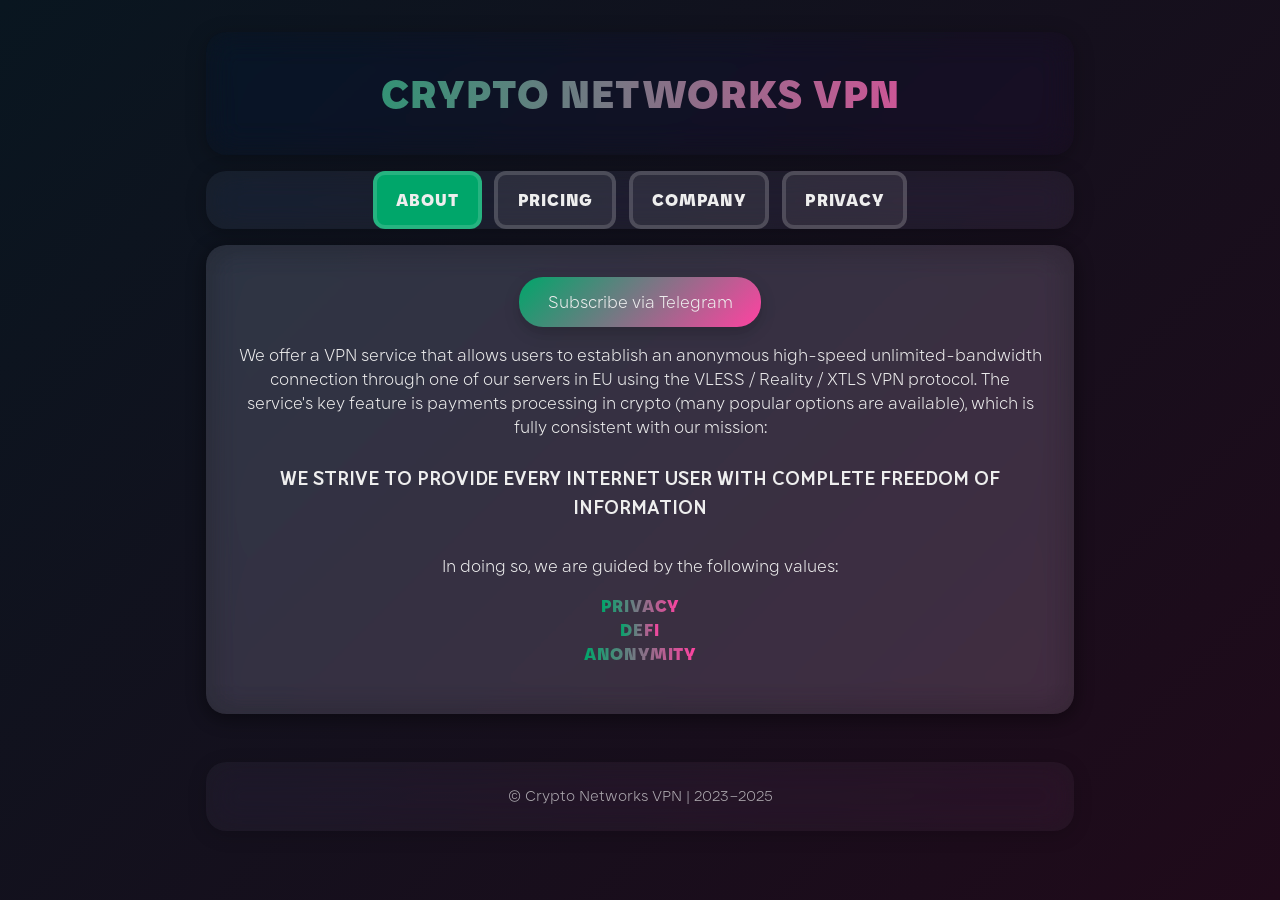
==== index.html @ ef3c2221 "Update info and styles." ====
<!DOCTYPE html>
<html lang="en">
<head>
    <meta charset="UTF-8">
    <meta name="viewport" content="width=device-width, initial-scale=1">
    <meta name="author" content="Crypto Networks VPN">
    <meta name="google-site-verification" content="xa3f2ZRd-6FQVwJEDOgG2lp2S8Az3QcqYAxQ2H0bs8w" />
    <link rel="shortcut icon" href="./static/images/crypto_networks.jpg" />
    <link rel="stylesheet" href="static/main_modern_refined.css">
    <title>Crypto Networks VPN</title></head>
    <script>
        const hideElementsByClassName = async () => {
          const elements = document.getElementsByClassName("unseen-tags");
          for (let i = 0; i < elements.length; i++) {
            let element = elements[i];
            element.style.position = 'absolute';
            element.style.left = '-9999px'; // Move it far to the left
            element.style.top = '-9999px'; // Move it far upwards
            element.style.width = '1px'; // Reduce its size to minimal
            element.style.height = '1px';

          }
        }
    </script>
<body>
<script>
    window.addEventListener("load", hideElementsByClassName);
</script>
<header>
    <h1>Crypto Networks VPN</h1>
</header>
<section class="tablinks">
    <script>
        function openPage(pageName, elmnt) {
            // Hide all elements with class="tabcontent" by default */
            let i, tabcontent, tablinks;
            const colorLight = "#00a66a";
            const colorDark = "#00a66a";
            tabcontent = document.getElementsByClassName("tabcontent");
            for (i = 0; i < tabcontent.length; i++) {
                tabcontent[i].style.display = "none";
            }

            // Remove the background color of all tablinks/buttons
            tablinks = document.getElementsByClassName("tablink");
            for (i = 0; i < tablinks.length; i++) {
                if (elmnt !== tablinks[i]) {
                    tablinks[i].style.backgroundColor = "";
                } else {
                    if (window.matchMedia && window.matchMedia('(prefers-color-scheme: dark)').matches) {
                        tablinks[i].style.backgroundColor = colorDark;
                    } else {
                        tablinks[i].style.backgroundColor = colorLight;
                    }
                }

            }

            document.getElementById(pageName).style.display = "inherit";
        }
    </script>
    <button class="tablink" onclick="openPage('left-tab', this)" id="defaultOpen">About</button>
    <button class="tablink" onclick="openPage('middle1-tab', this)">Pricing</button>
    <button class="tablink" onclick="openPage('middle2-tab', this)">Company</button>
    <button class="tablink" onclick="openPage('right-tab', this)">Privacy</button>
</section>
<section class="upper">
    <div id="left-tab" class="tabcontent">
        <a href="https://t.me/cryptonetworksbot">
            <button class="button-17">
                Subscribe via Telegram
            </button>
        </a>
        <div>
            <p>
                We offer a VPN service that allows users to establish
                an anonymous high-speed unlimited-bandwidth connection through
                one of our servers in EU using the VLESS / Reality / XTLS VPN protocol.
                The service's key feature is payments processing in crypto
                (many popular options are available),
                which is fully consistent with our mission:
            </p>
            <blockquote class="mission">
                We strive to provide every Internet user
                with complete freedom of information
            </blockquote>

            <p>In doing so, we are guided by the following values:</p>
            <ul class="ulist not-list" id="company-values-ulist">

                <li class="company-values-ulist-item">
                    <a href="https://en.wikipedia.org/wiki/Privacy">Privacy</a>
                </li>

                <li class="company-values-ulist-item">
                    <a href="https://en.wikipedia.org/wiki/Decentralized_finance">DeFi</a>
                </li>

                <li class="company-values-ulist-item">
                    <a href="https://en.wikipedia.org/wiki/Anonymity">Anonymity</a>
                </li>
            </ul>
        </div>
        <div class="unseen-tags">
            vless, vpn, monero, vmess, xmr, vless vpn, vless reality vpn, payments in crypto, payments in xmr, payments in monero, eu server, eu, payments
        </div>

    </div>
    <div id="middle1-tab" class="tabcontent">
        <table class="prices-table">
            <thead class="table-title">
            Current price ranges (not final offer)
            </thead>
            <tbody>
                <tr>
                    <th>Plan</th>
                    <th>Range</th>
                </tr>
                <tr>
                    <td>1 Month</td>
                    <td>from € 12</td>
                </tr>
                <tr>
                    <td>3 Months</td>
                    <td>from € 25</td>
                </tr>
                <tr>
                    <td>12 Months</td>
                    <td>from € 100</td>
                </tr>
            </tbody>
        </table>
    </div>
    <div id="middle2-tab" class="tabcontent">
        <h2>Team</h2>

        <div class="team-members">
            <button id="ceo">CEO / CTO<br><span>Eugene von Stein</span></button>

            <button id="coo">COO<br><span>Lisa von Trier</span></button>

            <button id="leaddev">Senior Developer<br><span>Sten Alekssen</span></button>
        </div>
        <h2>Information</h2>
        <ul class="not-list">
            <li><a href="https://euro-networks.odoo.com/">Crypto Euro Networks LLC</a>, est. 2023</li>
            <li>eugene.von.stein@outlook.com</li>
        </ul>

        <h2>Roadmap 2025-2026</h2>
        <ul class="not-list">
            <li><s>Team extension</s></li>
            <li><s>Add USDT and other currencies processing</s></li>
            <li>Add multiple protocols support</li>
        </ul>

        <h2>Abbreviations & definitions</h2>
        <ul class="not-list">
            <li>
                <a href="https://en.wikipedia.org/wiki/Virtual_private_network">VPN — Virtual private network
                </a>
            </li>
            <li>
                <a href="https://en.wikipedia.org/wiki/European_Union">EU — European Union
                </a>
            </li>
            <li>
                <a href="https://en.wikipedia.org/wiki/Decentralized_finance">DeFi — Decentralized finance
                </a>
                <br>(linked to Wiki article)
            </li>
        </ul>
    </div>
    <div id="right-tab" class="tabcontent">
        <div id="privacy">
            Our VPN service is fully committed to protecting user data and maintaining user confidentiality:
            no traffic, timestamp, DNS, bandwidth, or IP logging. Only user count, offline/online status
            and subscription status are available to our administrators and support agents.
        </div>
    </div>
    <script>document.getElementById("defaultOpen").click();</script>
</section>
<section class="lower">
    <div class="advertisement">
        SHARE WITH FRIENDS
    </div>
</section>

<section class="author">
    &copy; Crypto Networks VPN | 2023–2025
</section>
</body>
</html>
---- static/main_modern_refined.css ----
/*
Modern Futuristic Glassmorphism Redesign (Centered Single Column)
Theme: Subtle Gradient Glow
*/

@font-face {
    font-family: "Karst";
    font-weight: normal;
    src: url("./fonts/Karst/Karst-Light.woff2") format("woff2");
}

@font-face {
    font-family: "Karst";
    font-weight: bold;
    src: url("./fonts/Karst/Karst-ExtraBold.woff2") format("woff2");
}

@font-face {
    font-family: "Daz Handwriting";
    src: url("./fonts/DazHandwriting/DazHandwritingRegular.woff2") format("woff2");
}

@font-face {
    font-family: "Larabie";
    src: url("./fonts/Larabie/LarabiefontRg-Regular.woff2") format("woff2");
}

@font-face {
    font-family: "Modestic Sans";
    src: url("./fonts/ModesticSans/ModesticSans-Bold.woff2") format("woff2");
}

* {
    font-family: "Karst", sans-serif;
    box-sizing: border-box;
    transition: all 0.3s ease;
}

html {
    margin: 0;
    padding: 0;
    min-height: 100vh;
    display: flex;
    justify-content: center;
    align-items: flex-start;
    scroll-behavior: smooth;
    background: linear-gradient(135deg, #091620, #200a1a);
}

body {
    width: 100%;
    max-width: 900px;
    padding: 1rem;
    color: #eeeeee;
}

/* Hide lower section */
section.lower {
    display: none !important;
}

/* General Glass Panels */
header, section, div.tabcontent {
    backdrop-filter: blur(16px) saturate(160%);
    background: rgba(255, 255, 255, 0.05);
    border-radius: 20px;
    box-shadow: 0 4px 20px rgba(0, 0, 0, 0.25);
}

header {
    margin: 0.5rem auto;
    padding: 0.5rem;
}

section.author {
    padding: 1.5rem;
}

header, section {
    margin-bottom: 1rem;
}

/* Header */
header {
    text-align: center;
    font-family: "Modestic Sans", sans-serif;
    font-size: 1.2rem;
    letter-spacing: 1px;
    text-transform: uppercase;
    color: transparent;
    background: linear-gradient(90deg, #00a66a, #ff42a1);
    background-clip: text;
}

/* Tabs */
.tablinks {
    display: flex;
    justify-content: center;
    gap: 0.8rem;
    flex-wrap: wrap;
    padding: 0;
}

.tablink {
    cursor: pointer;
    padding: 0.8rem 1.2rem;
    background: rgba(255, 255, 255, 0.08);
    color: #eeeeee;
    border: 4px solid rgba(255, 255, 255, 0.15);
    border-radius: 12px;
    font-size: 1rem;
    text-transform: uppercase;
    font-weight: bold;
    letter-spacing: 0.05em;
    transition: all 0.3s ease;
}

.tablink:hover,
.tablink:focus {
    background: linear-gradient(90deg, rgba(0,255,170,0.2), rgba(255,0,170,0.2));
    border-color: rgba(255,255,255,0.25);
    transform: translateY(-2px);
}

/* Active tab color handled by JS */

/* Buttons */
.button-17 {
    background: linear-gradient(135deg, #00a66a, #ff42a1);
    color: #eeeeee;
    border: none;
    border-radius: 24px;
    padding: 0.8rem 1.8rem;
    font-size: 1rem;
    cursor: pointer;
    transition: all 0.3s ease;
    box-shadow: 0 6px 16px rgba(0,0,0,0.2);
}

.button-17:hover {
    box-shadow: 0 10px 20px rgba(0,0,0,0.3);
    transform: translateY(-2px);
}

/* Mission and Values */
.mission {
    font-family: "Modestic Sans", sans-serif;
    font-weight: bold;
    font-size: 1.2rem;
    text-transform: uppercase;

    margin: 1.8rem auto;
    text-align: center;
    line-height: 1.5;
    color: #eeeeee;
}

.ulist {
    display: flex;
    align-items: center;
    justify-content: center;

}

.company-values-ulist-item {
    font-family: "Modestic Sans", sans-serif;
    font-weight: bold;

    text-transform: uppercase;
    letter-spacing: 0.05em;

    background: linear-gradient(90deg, #00a66a, #ff42a1);
    background-clip: text;
    color: transparent;
}

/* Tab Content */
.tabcontent {
    display: none;
    margin: auto;
    padding: 2rem;
    border-radius: 16px;
    text-align: center;
}

/* Privacy Section */
#privacy {
    font-size: 1rem;
    line-height: 1.6;
    border-radius: 16px;
    text-align: left;
    color: #eeeeee;
}

.not-list {
    list-style-type: none;
    display: flex;
    flex-direction: column;
    padding: 0;
}

/* Team Section */

.team-members button {
    background: rgba(255,255,255,0.06);
    border: 1px solid rgba(255,255,255,0.12);
    border-radius: 12px;
    color: #eeeeee;
    font-size: 1.2rem;
    padding: 0.8rem;
}

span {
    font-family: "Daz Handwriting", sans-serif;
}

.team-members button:hover {
    background: linear-gradient(90deg, rgba(0,255,170,0.1), rgba(255,0,170,0.1));
}

/* Author */
.author {
    text-align: center;
    font-size: 0.9rem;
    opacity: 0.7;
    margin-top: 3rem;
}

/* Smooth transitions */
a, button, .tablink {
    transition: all 0.25s ease-in-out;
}

a {
    color: inherit;
    text-decoration: none;
}

a:hover {
    opacity: 0.8;
}

a:hover, .ulist  {
    opacity: 1 !important;
}

/* Center the table on the page */
.prices-table {
    margin: 40px auto;
    width: 80%;
    max-width: 600px;
    border-collapse: collapse;
    text-align: center;
    box-shadow: 0 8px 20px rgba(0, 0, 0, 0.1);
    border-radius: 8px;
    overflow: hidden;
}

/* Table header style */
.prices-table thead {
    color: #fff;
    font-size: 18px;
    padding: 12px;
}

/* Regular cells */
.prices-table th,
.prices-table td {
    padding: 15px;
    border-bottom: 1px solid #e1e1e1;
}

/* Header row inside tbody */
.prices-table tbody th {
    background-color: #f4f4f4;
    font-weight: bold;
    color: #333;
}
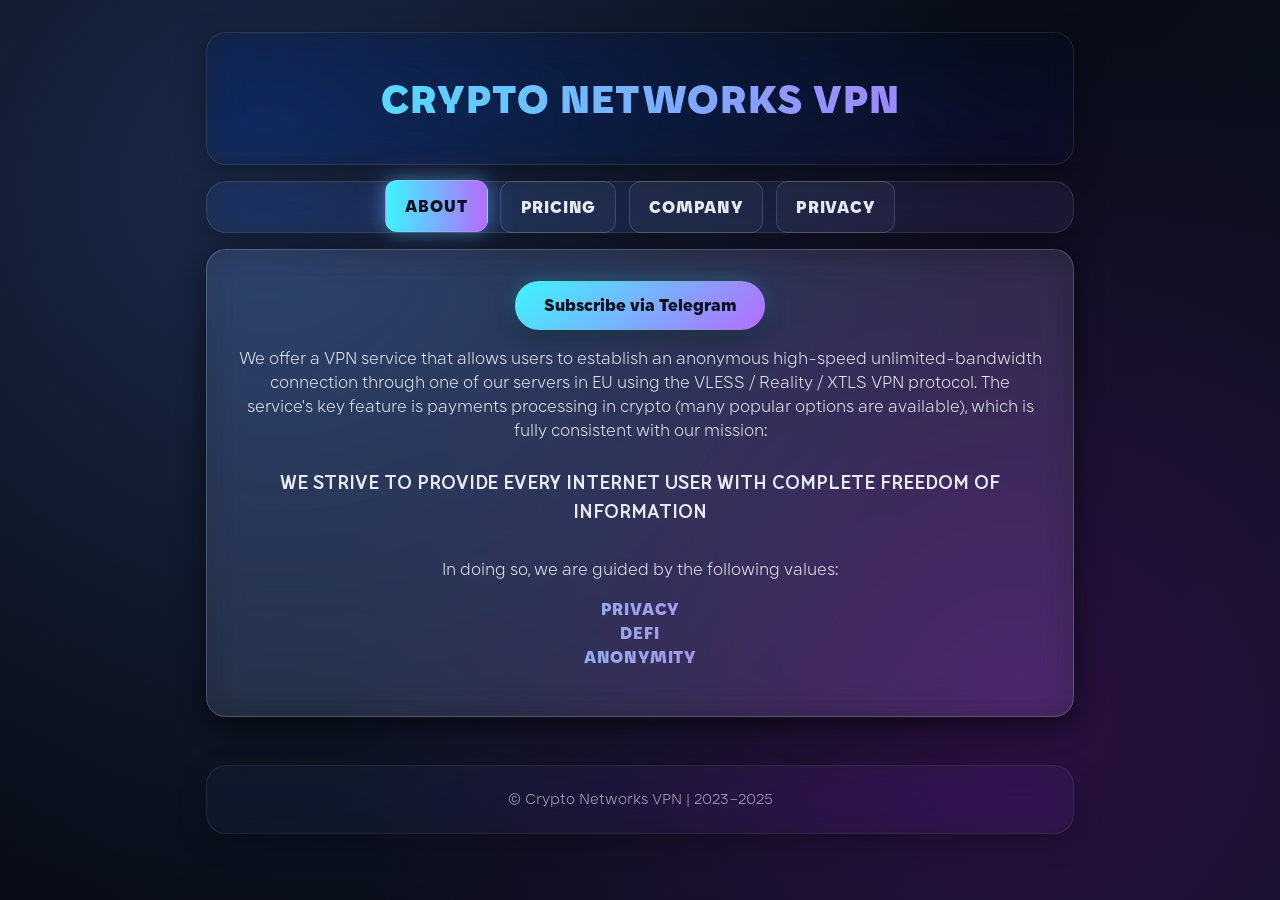
==== commit 7b17156b: "Initial commit" ====
--- a/index.html
+++ b/index.html
@@ -7,57 +7,36 @@
     <meta name="google-site-verification" content="xa3f2ZRd-6FQVwJEDOgG2lp2S8Az3QcqYAxQ2H0bs8w" />
     <link rel="shortcut icon" href="./static/images/crypto_networks.jpg" />
     <link rel="stylesheet" href="static/main_modern_refined.css">
-    <title>Crypto Networks VPN</title></head>
-    <script>
-        const hideElementsByClassName = async () => {
-          const elements = document.getElementsByClassName("unseen-tags");
-          for (let i = 0; i < elements.length; i++) {
-            let element = elements[i];
-            element.style.position = 'absolute';
-            element.style.left = '-9999px'; // Move it far to the left
-            element.style.top = '-9999px'; // Move it far upwards
-            element.style.width = '1px'; // Reduce its size to minimal
-            element.style.height = '1px';
-
-          }
-        }
-    </script>
+    <title>Crypto Networks VPN</title>
+</head>
 <body>
-<script>
-    window.addEventListener("load", hideElementsByClassName);
-</script>
 <header>
     <h1>Crypto Networks VPN</h1>
 </header>
 <section class="tablinks">
     <script>
         function openPage(pageName, elmnt) {
-            // Hide all elements with class="tabcontent" by default */
             let i, tabcontent, tablinks;
-            const colorLight = "#00a66a";
-            const colorDark = "#00a66a";
+
+            // Hide all tab contents
             tabcontent = document.getElementsByClassName("tabcontent");
             for (i = 0; i < tabcontent.length; i++) {
                 tabcontent[i].style.display = "none";
             }
 
-            // Remove the background color of all tablinks/buttons
+            // Remove active class from all tabs
             tablinks = document.getElementsByClassName("tablink");
             for (i = 0; i < tablinks.length; i++) {
-                if (elmnt !== tablinks[i]) {
-                    tablinks[i].style.backgroundColor = "";
-                } else {
-                    if (window.matchMedia && window.matchMedia('(prefers-color-scheme: dark)').matches) {
-                        tablinks[i].style.backgroundColor = colorDark;
-                    } else {
-                        tablinks[i].style.backgroundColor = colorLight;
-                    }
-                }
-
+                tablinks[i].classList.remove("active");
             }
 
+            // Activate current tab
+            elmnt.classList.add("active");
+
+            // Show selected tab
             document.getElementById(pageName).style.display = "inherit";
         }
+
     </script>
     <button class="tablink" onclick="openPage('left-tab', this)" id="defaultOpen">About</button>
     <button class="tablink" onclick="openPage('middle1-tab', this)">Pricing</button>
@@ -101,9 +80,6 @@
                 </li>
             </ul>
         </div>
-        <div class="unseen-tags">
-            vless, vpn, monero, vmess, xmr, vless vpn, vless reality vpn, payments in crypto, payments in xmr, payments in monero, eu server, eu, payments
-        </div>
 
     </div>
     <div id="middle1-tab" class="tabcontent">
@@ -130,6 +106,7 @@
                 </tr>
             </tbody>
         </table>
+        You can also <a class="muted-text bold-text" href="mailto:the.real.lisa.von.trier@proton.me?subject=[Special%20Order]&body=Hi%20Lisa,%0A%0AI%20am%20interested%20in%20the%20following%20type%20of%20order:%0A">contact a manager</a> for special orders.
     </div>
     <div id="middle2-tab" class="tabcontent">
         <h2>Team</h2>
@@ -144,7 +121,7 @@
         <h2>Information</h2>
         <ul class="not-list">
             <li><a href="https://euro-networks.odoo.com/">Crypto Euro Networks LLC</a>, est. 2023</li>
-            <li>eugene.von.stein@outlook.com</li>
+            <li>the.real.lisa.von.trier@proton.me</li>
         </ul>
 
         <h2>Roadmap 2025-2026</h2>
--- a/static/main_modern_refined.css
+++ b/static/main_modern_refined.css
@@ -1,6 +1,7 @@
 /*
-Modern Futuristic Glassmorphism Redesign (Centered Single Column)
-Theme: Subtle Gradient Glow
+Modern Futuristic Glassmorphism Redesign
+Dark • Refined • Neon-Accented
+Single-file replacement
 */
 
 @font-face {
@@ -30,10 +31,27 @@
     src: url("./fonts/ModesticSans/ModesticSans-Bold.woff2") format("woff2");
 }
 
+/* Root Palette */
+:root {
+    --bg-deep: #05080f;
+    --bg-mid: #0b1220;
+    --bg-accent: #160a1f;
+
+    --glass-bg: rgba(255,255,255,0.045);
+    --glass-border: rgba(255,255,255,0.1);
+
+    --text-main: #e6e9ef;
+    --text-muted: #aab0c0;
+
+    --accent-cyan: #3df5ff;
+    --accent-violet: #b56cff;
+    --accent-magenta: #ff4fd8;
+}
+
 * {
     font-family: "Karst", sans-serif;
     box-sizing: border-box;
-    transition: all 0.3s ease;
+    transition: all 0.25s ease;
 }
 
 html {
@@ -44,14 +62,17 @@
     justify-content: center;
     align-items: flex-start;
     scroll-behavior: smooth;
-    background: linear-gradient(135deg, #091620, #200a1a);
+    background:
+        radial-gradient(circle at 20% 20%, #1b2a4a 0%, transparent 60%),
+        radial-gradient(circle at 80% 80%, #2a1040 0%, transparent 55%),
+        linear-gradient(135deg, var(--bg-deep), var(--bg-mid));
 }
 
 body {
     width: 100%;
     max-width: 900px;
     padding: 1rem;
-    color: #eeeeee;
+    color: var(--text-main);
 }
 
 /* Hide lower section */
@@ -59,37 +80,43 @@
     display: none !important;
 }
 
-/* General Glass Panels */
-header, section, div.tabcontent {
-    backdrop-filter: blur(16px) saturate(160%);
-    background: rgba(255, 255, 255, 0.05);
+/* Glass Panels */
+header,
+section,
+div.tabcontent {
+    backdrop-filter: blur(18px) saturate(170%);
+    background: var(--glass-bg);
     border-radius: 20px;
-    box-shadow: 0 4px 20px rgba(0, 0, 0, 0.25);
-}
-
-header {
-    margin: 0.5rem auto;
-    padding: 0.5rem;
-}
-
-section.author {
-    padding: 1.5rem;
-}
-
-header, section {
-    margin-bottom: 1rem;
+    box-shadow:
+        0 8px 30px rgba(0,0,0,0.35),
+        inset 0 0 0 1px var(--glass-border);
 }
 
 /* Header */
 header {
+    margin: 0.5rem auto 1rem;
+    padding: 0.8rem;
     text-align: center;
     font-family: "Modestic Sans", sans-serif;
     font-size: 1.2rem;
     letter-spacing: 1px;
     text-transform: uppercase;
     color: transparent;
-    background: linear-gradient(90deg, #00a66a, #ff42a1);
+    background: linear-gradient(
+        90deg,
+        var(--accent-cyan),
+        var(--accent-violet)
+    );
     background-clip: text;
+}
+
+/* Sections */
+section {
+    margin-bottom: 1rem;
+}
+
+section.author {
+    padding: 1.5rem;
 }
 
 /* Tabs */
@@ -98,78 +125,101 @@
     justify-content: center;
     gap: 0.8rem;
     flex-wrap: wrap;
-    padding: 0;
 }
 
 .tablink {
     cursor: pointer;
     padding: 0.8rem 1.2rem;
-    background: rgba(255, 255, 255, 0.08);
-    color: #eeeeee;
-    border: 4px solid rgba(255, 255, 255, 0.15);
+    background: rgba(255,255,255,0.04);
+    color: var(--text-main);
+    border: 1px solid rgba(255,255,255,0.14);
     border-radius: 12px;
     font-size: 1rem;
     text-transform: uppercase;
     font-weight: bold;
     letter-spacing: 0.05em;
-    transition: all 0.3s ease;
 }
 
 .tablink:hover,
 .tablink:focus {
-    background: linear-gradient(90deg, rgba(0,255,170,0.2), rgba(255,0,170,0.2));
-    border-color: rgba(255,255,255,0.25);
+    background: linear-gradient(
+        90deg,
+        rgba(61,245,255,0.18),
+        rgba(181,108,255,0.18)
+    );
+    border-color: rgba(181,108,255,0.45);
+    box-shadow: 0 0 18px rgba(61,245,255,0.15);
     transform: translateY(-2px);
 }
 
-/* Active tab color handled by JS */
+/* Active tab (JS toggles this class only) */
+.tablink.active {
+    background: linear-gradient(
+        90deg,
+        var(--accent-cyan),
+        var(--accent-violet)
+    );
+    color: var(--bg-mid);
+    box-shadow:
+        0 0 18px rgba(61,245,255,0.35),
+        0 0 32px rgba(181,108,255,0.25);
+    transform: translateY(-1px);
+}
+
 
 /* Buttons */
 .button-17 {
-    background: linear-gradient(135deg, #00a66a, #ff42a1);
-    color: #eeeeee;
+    background: linear-gradient(
+        135deg,
+        var(--accent-cyan),
+        var(--accent-violet)
+    );
+    color: var(--bg-mid);
     border: none;
     border-radius: 24px;
     padding: 0.8rem 1.8rem;
     font-size: 1rem;
+    font-weight: bold;
     cursor: pointer;
-    transition: all 0.3s ease;
-    box-shadow: 0 6px 16px rgba(0,0,0,0.2);
+    box-shadow:
+        0 8px 20px rgba(0,0,0,0.4),
+        0 0 20px rgba(61,245,255,0.25);
 }
 
 .button-17:hover {
-    box-shadow: 0 10px 20px rgba(0,0,0,0.3);
+    box-shadow:
+        0 12px 30px rgba(0,0,0,0.6),
+        0 0 30px rgba(181,108,255,0.35);
     transform: translateY(-2px);
 }
 
-/* Mission and Values */
+/* Mission */
 .mission {
     font-family: "Modestic Sans", sans-serif;
     font-weight: bold;
     font-size: 1.2rem;
     text-transform: uppercase;
-
     margin: 1.8rem auto;
     text-align: center;
     line-height: 1.5;
-    color: #eeeeee;
-}
-
+}
+
+/* Values */
 .ulist {
     display: flex;
-    align-items: center;
     justify-content: center;
-
 }
 
 .company-values-ulist-item {
     font-family: "Modestic Sans", sans-serif;
     font-weight: bold;
-
     text-transform: uppercase;
     letter-spacing: 0.05em;
-
-    background: linear-gradient(90deg, #00a66a, #ff42a1);
+    background: linear-gradient(
+        90deg,
+        var(--accent-cyan),
+        var(--accent-magenta)
+    );
     background-clip: text;
     color: transparent;
 }
@@ -183,39 +233,40 @@
     text-align: center;
 }
 
-/* Privacy Section */
+/* Privacy */
 #privacy {
     font-size: 1rem;
     line-height: 1.6;
-    border-radius: 16px;
     text-align: left;
-    color: #eeeeee;
 }
 
 .not-list {
-    list-style-type: none;
+    list-style: none;
+    padding: 0;
     display: flex;
     flex-direction: column;
-    padding: 0;
-}
-
-/* Team Section */
-
+}
+
+/* Team */
 .team-members button {
-    background: rgba(255,255,255,0.06);
+    background: rgba(255,255,255,0.05);
     border: 1px solid rgba(255,255,255,0.12);
     border-radius: 12px;
-    color: #eeeeee;
+    color: var(--text-main);
     font-size: 1.2rem;
     padding: 0.8rem;
 }
 
+.team-members button:hover {
+    background: linear-gradient(
+        90deg,
+        rgba(61,245,255,0.12),
+        rgba(181,108,255,0.12)
+    );
+}
+
 span {
     font-family: "Daz Handwriting", sans-serif;
-}
-
-.team-members button:hover {
-    background: linear-gradient(90deg, rgba(0,255,170,0.1), rgba(255,0,170,0.1));
 }
 
 /* Author */
@@ -226,53 +277,55 @@
     margin-top: 3rem;
 }
 
-/* Smooth transitions */
-a, button, .tablink {
-    transition: all 0.25s ease-in-out;
-}
-
+/* Links */
 a {
     color: inherit;
     text-decoration: none;
 }
 
 a:hover {
-    opacity: 0.8;
-}
-
-a:hover, .ulist  {
-    opacity: 1 !important;
-}
-
-/* Center the table on the page */
+    opacity: 0.85;
+}
+
+/* Prices Table */
 .prices-table {
     margin: 40px auto;
     width: 80%;
     max-width: 600px;
     border-collapse: collapse;
     text-align: center;
-    box-shadow: 0 8px 20px rgba(0, 0, 0, 0.1);
-    border-radius: 8px;
+    border-radius: 12px;
     overflow: hidden;
-}
-
-/* Table header style */
+    background: rgba(255,255,255,0.04);
+    box-shadow: 0 8px 30px rgba(0,0,0,0.35);
+}
+
 .prices-table thead {
-    color: #fff;
-    font-size: 18px;
-    padding: 12px;
-}
-
-/* Regular cells */
+    background: linear-gradient(
+        90deg,
+        var(--accent-cyan),
+        var(--accent-violet)
+    );
+    color: #000;
+    font-size: 1.1rem;
+}
+
 .prices-table th,
 .prices-table td {
     padding: 15px;
-    border-bottom: 1px solid #e1e1e1;
-}
-
-/* Header row inside tbody */
+    border-bottom: 1px solid rgba(255,255,255,0.1);
+}
+
 .prices-table tbody th {
-    background-color: #f4f4f4;
-    font-weight: bold;
-    color: #333;
-}+    font-weight: bold;
+}
+
+/* Miscellaneous */
+
+.bold-text {
+    font-weight: bold;
+}
+
+.muted-text {
+    color: var(--text-muted);
+}
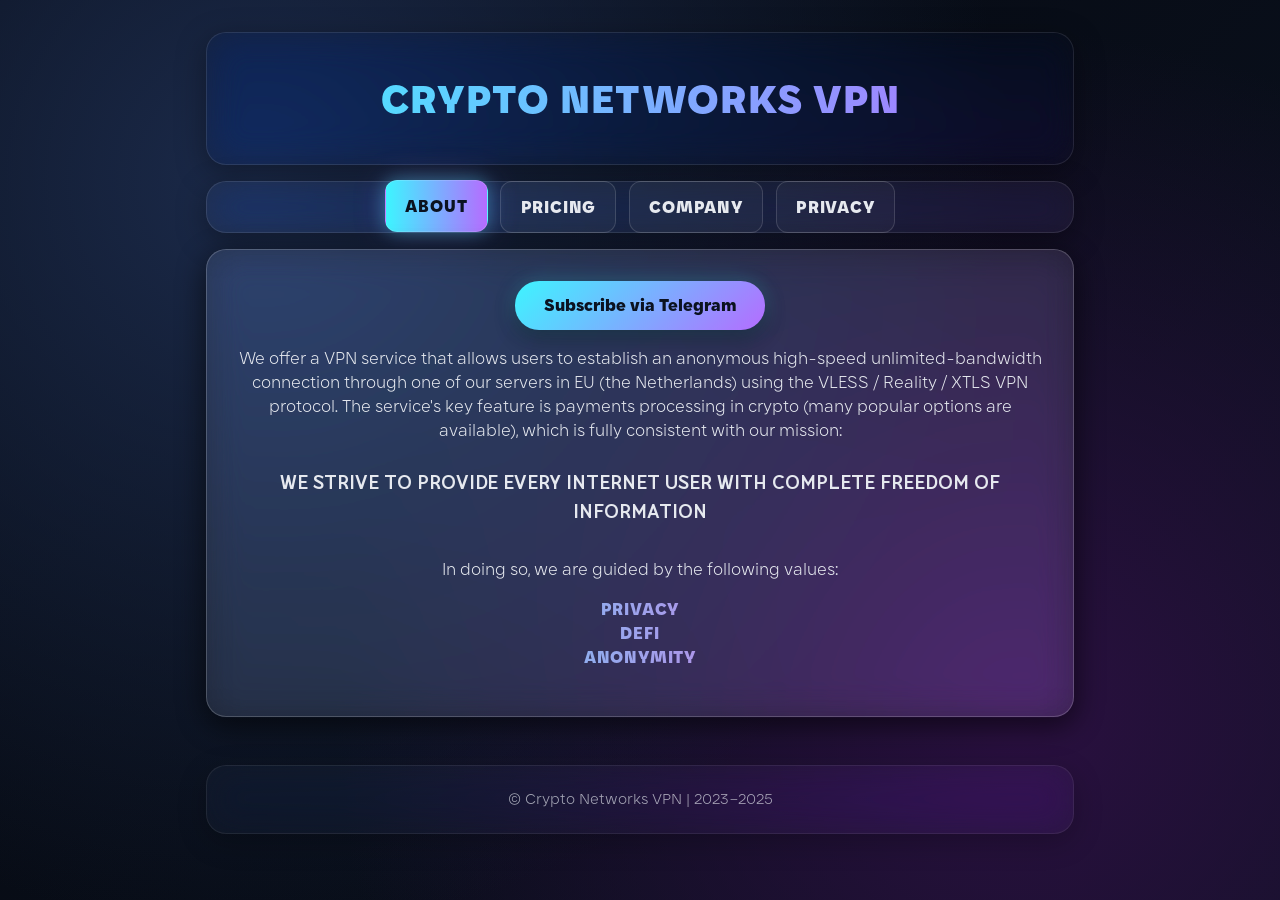
==== commit f855a24d: "Update info." ====
--- a/index.html
+++ b/index.html
@@ -54,7 +54,7 @@
             <p>
                 We offer a VPN service that allows users to establish
                 an anonymous high-speed unlimited-bandwidth connection through
-                one of our servers in EU using the VLESS / Reality / XTLS VPN protocol.
+                one of our servers in EU (the Netherlands) using the VLESS / Reality / XTLS VPN protocol.
                 The service's key feature is payments processing in crypto
                 (many popular options are available),
                 which is fully consistent with our mission:
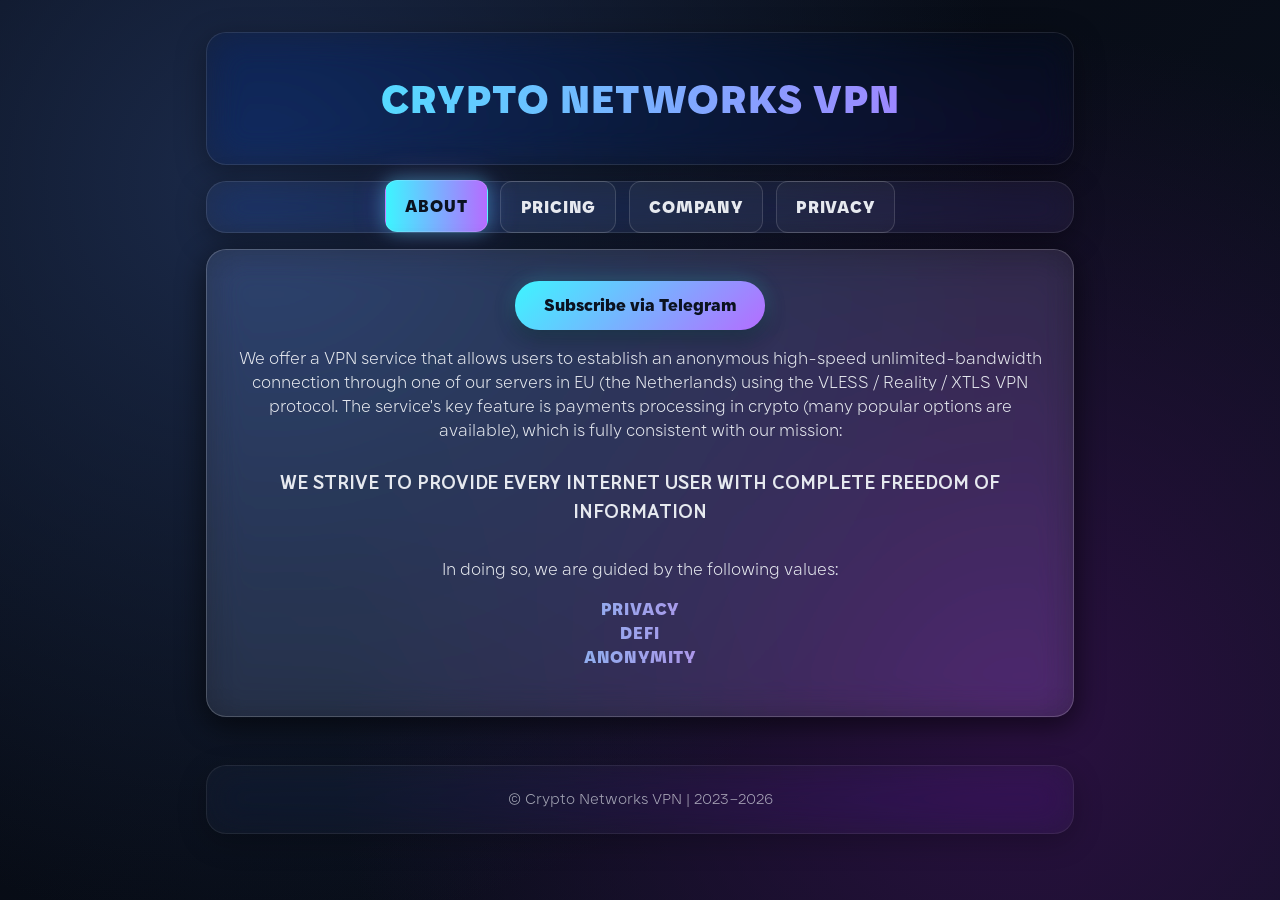
==== commit 87ac3bcf: "Initial commit" ====
--- a/index.html
+++ b/index.html
@@ -164,7 +164,7 @@
 </section>
 
 <section class="author">
-    &copy; Crypto Networks VPN | 2023–2025
+    &copy; Crypto Networks VPN | 2023–2026
 </section>
 </body>
 </html>
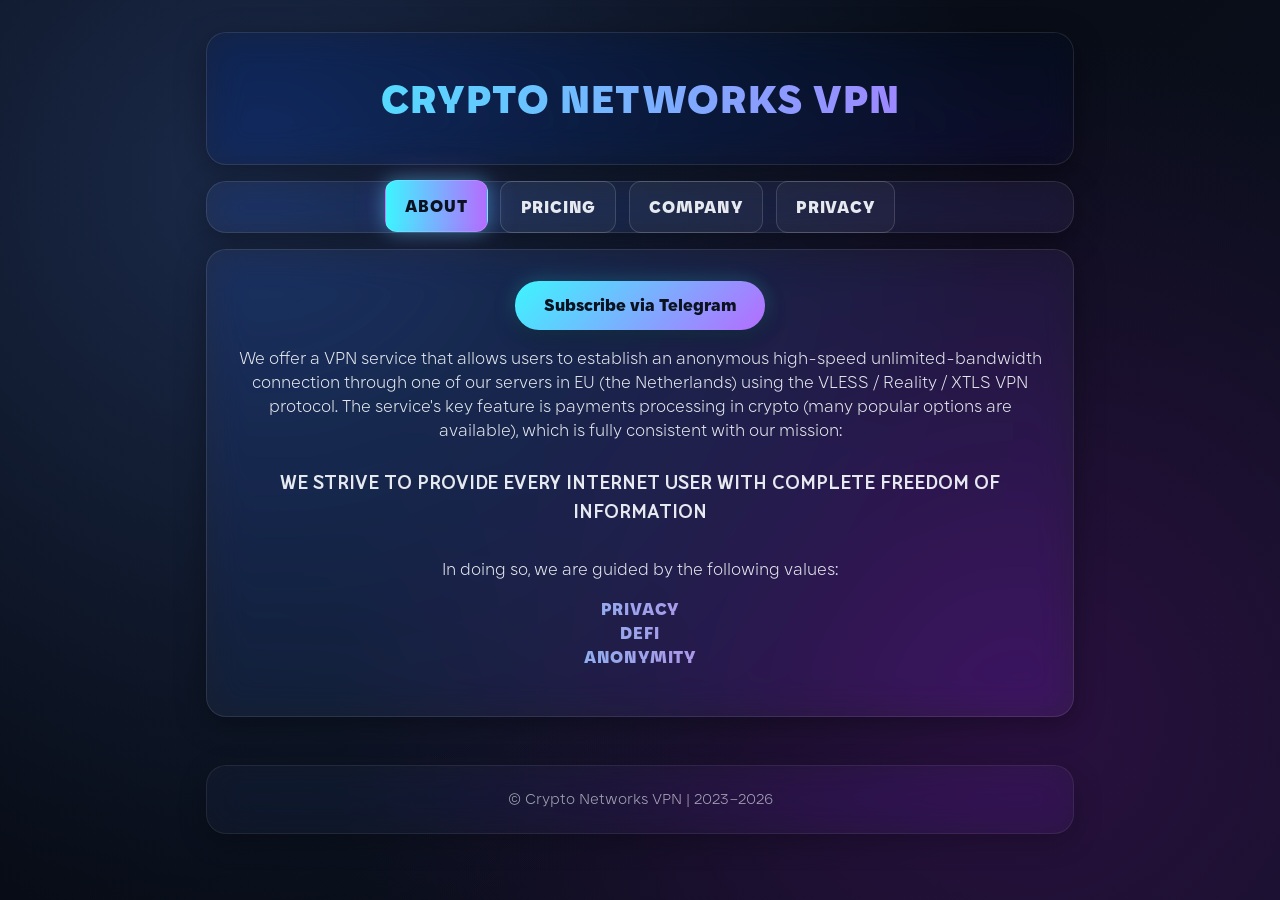
==== commit 6b12b5a9: "Update info." ====
--- a/index.html
+++ b/index.html
@@ -43,7 +43,7 @@
     <button class="tablink" onclick="openPage('middle2-tab', this)">Company</button>
     <button class="tablink" onclick="openPage('right-tab', this)">Privacy</button>
 </section>
-<section class="upper">
+
     <div id="left-tab" class="tabcontent">
         <a href="https://t.me/cryptonetworksbot">
             <button class="button-17">
@@ -85,7 +85,7 @@
     <div id="middle1-tab" class="tabcontent">
         <table class="prices-table">
             <thead class="table-title">
-            Current price ranges (not final offer)
+            Current price ranges (not final offer):
             </thead>
             <tbody>
                 <tr>
@@ -156,7 +156,7 @@
         </div>
     </div>
     <script>document.getElementById("defaultOpen").click();</script>
-</section>
+
 <section class="lower">
     <div class="advertisement">
         SHARE WITH FRIENDS
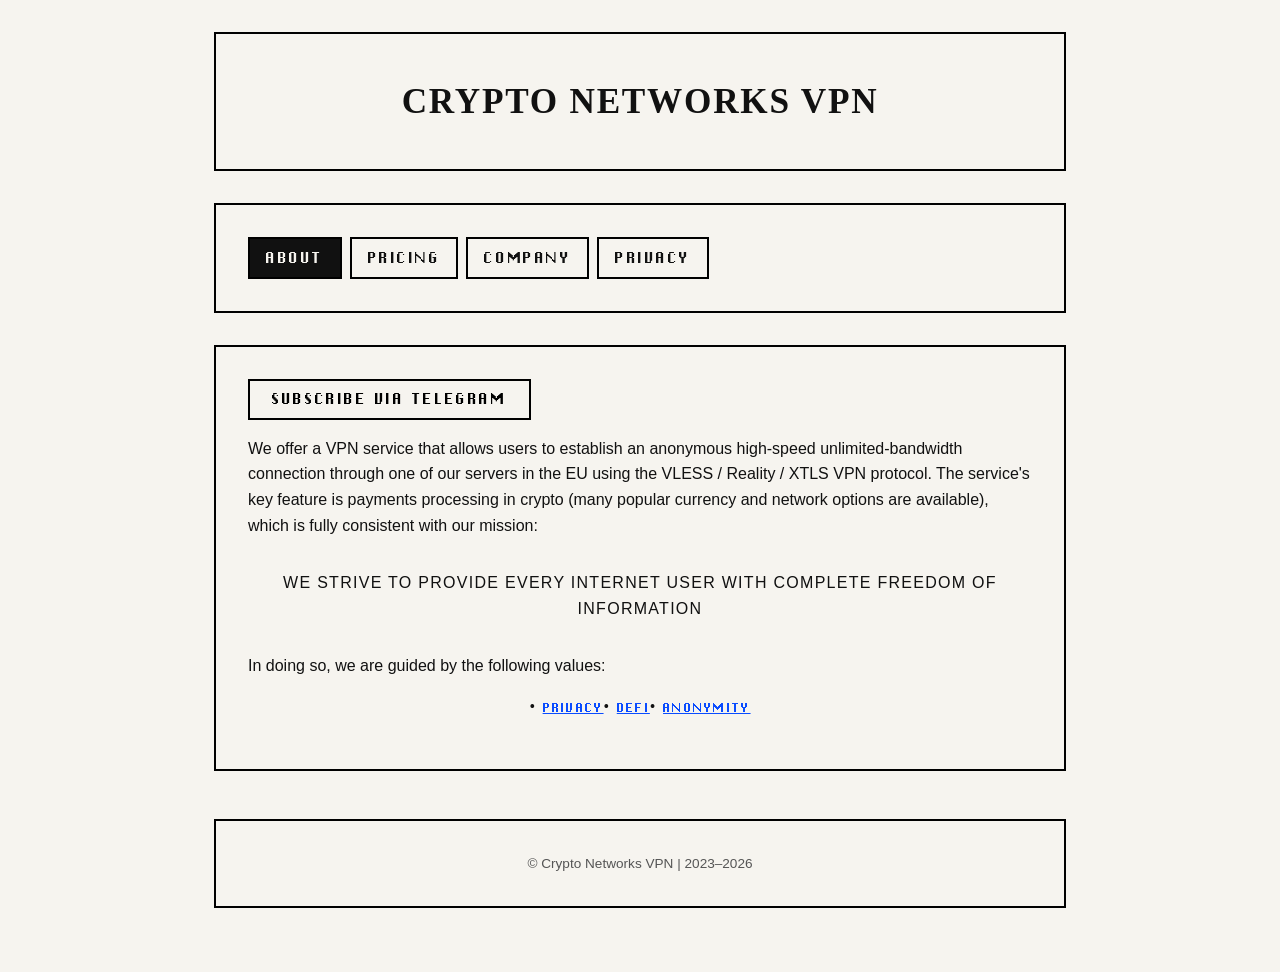
==== commit f6fcafcb: "Update styles & info." ====
--- a/index.html
+++ b/index.html
@@ -6,7 +6,7 @@
     <meta name="author" content="Crypto Networks VPN">
     <meta name="google-site-verification" content="xa3f2ZRd-6FQVwJEDOgG2lp2S8Az3QcqYAxQ2H0bs8w" />
     <link rel="shortcut icon" href="./static/images/crypto_networks.jpg" />
-    <link rel="stylesheet" href="static/main_modern_refined.css">
+    <link rel="stylesheet" href="static/macworld_theme.css">
     <title>Crypto Networks VPN</title>
 </head>
 <body>
@@ -54,9 +54,9 @@
             <p>
                 We offer a VPN service that allows users to establish
                 an anonymous high-speed unlimited-bandwidth connection through
-                one of our servers in EU (the Netherlands) using the VLESS / Reality / XTLS VPN protocol.
+                one of our servers in the EU using the VLESS / Reality / XTLS VPN protocol.
                 The service's key feature is payments processing in crypto
-                (many popular options are available),
+                (many popular currency and network options are available),
                 which is fully consistent with our mission:
             </p>
             <blockquote class="mission">
@@ -124,13 +124,6 @@
             <li>the.real.lisa.von.trier@proton.me</li>
         </ul>
 
-        <h2>Roadmap 2025-2026</h2>
-        <ul class="not-list">
-            <li><s>Team extension</s></li>
-            <li><s>Add USDT and other currencies processing</s></li>
-            <li>Add multiple protocols support</li>
-        </ul>
-
         <h2>Abbreviations & definitions</h2>
         <ul class="not-list">
             <li>
--- a/static/macworld_theme.css
+++ b/static/macworld_theme.css
@@ -0,0 +1,288 @@
+/*
+Macworld / Macintosh 1984 Inspired Theme
+Editorial • Print-first • No glass, no glow
+*/
+
+/* =========================
+   Fonts
+   ========================= */
+
+@font-face {
+    font-family: "ChiKareGo2";
+    src: url("./fonts/ChiKareGo2.woff2") format("woff2");
+}
+
+@font-face {
+    font-family: "New York";
+    src: url("./fonts/NewYork/NewYork.otf") format("otf");
+}
+
+@font-face {
+    font-family: "Karst";
+    font-weight: normal;
+    src: url("./fonts/Karst/Karst-Light.woff2") format("woff2");
+}
+
+@font-face {
+    font-family: "Karst";
+    font-weight: bold;
+    src: url("./fonts/Karst/Karst-ExtraBold.woff2") format("woff2");
+}
+
+@font-face {
+    font-family: "Daz Handwriting";
+    src: url("./fonts/DazHandwriting/DazHandwritingRegular.woff2") format("woff2");
+}
+
+/* =========================
+   Core Palette
+   ========================= */
+
+:root {
+    --paper: #f6f4ef;
+    --ink: #111111;
+    --ink-muted: #555555;
+    --rule: #000000;
+    --highlight: #d8d8d8;
+    --mac-blue: #0a4cff;
+    --serif-font: "New York", serif;
+    --sans-serif-font: "Geneva", sans-serif;
+    --button-font: "ChiKareGo2", serif;
+}
+
+/* =========================
+   Global Reset
+   ========================= */
+
+* {
+    box-sizing: border-box;
+    transition: none;
+}
+
+html {
+    margin: 0;
+    padding: 0;
+    min-height: 100vh;
+    background: var(--paper);
+}
+
+body {
+    margin: 0 auto;
+    max-width: 900px;
+    padding: 2rem 1.5rem;
+    font-family: var(--sans-serif-font);
+    color: var(--ink);
+    line-height: 1.6;
+}
+
+/* Hide lower section */
+section.lower {
+    display: none !important;
+}
+
+/* =========================
+   Page Furniture
+   ========================= */
+
+header {
+    font-family: var(--serif-font);
+    text-transform: uppercase;
+    letter-spacing: 0.1em;
+    font-size: 1.1rem;
+    text-align: center;
+    padding: 1rem;
+    border: 2px solid var(--rule);
+    margin-bottom: 2rem;
+}
+
+/* =========================
+   Sections
+   ========================= */
+
+section,
+div.tabcontent {
+    border: 2px solid var(--rule);
+    padding: 2rem;
+    margin-bottom: 2rem;
+    background: var(--paper);
+}
+
+/* Section titles (if present) */
+.section-title {
+    font-family: var(--button-font);
+    text-transform: uppercase;
+    letter-spacing: 0.08em;
+    border-bottom: 2px solid var(--rule);
+    padding-bottom: 0.5rem;
+    margin-bottom: 1.5rem;
+}
+
+/* =========================
+   Tabs (Mac OS 1.0 style)
+   ========================= */
+
+.tablinks {
+    display: flex;
+    flex-wrap: wrap;
+    gap: 0.5rem;
+    margin-bottom: 2rem;
+}
+
+.tablink {
+    font-family: var(--button-font);
+    text-transform: uppercase;
+    letter-spacing: 0.08em;
+    padding: 0.6rem 1rem;
+    background: var(--paper);
+    border: 2px solid var(--rule);
+    color: var(--ink);
+    cursor: pointer;
+}
+
+.tablink:hover {
+    background: var(--highlight);
+}
+
+.tablink.active {
+    background: var(--ink);
+    color: var(--paper);
+}
+
+/* =========================
+   Buttons
+   ========================= */
+
+button,
+.button-17 {
+    font-family: var(--button-font);
+    text-transform: uppercase;
+    letter-spacing: 0.08em;
+    font-size: 1.2rem;
+    background: var(--paper);
+    border: 2px solid var(--rule);
+    padding: 0.6rem 1.4rem;
+    cursor: pointer;
+}
+
+button:hover,
+.button-17:hover {
+    background: var(--highlight);
+}
+
+/* =========================
+   Mission / Values
+   ========================= */
+
+.mission {
+    font-family: ver(--serif-font);
+    text-transform: uppercase;
+    letter-spacing: 0.08em;
+    font-size: 1rem;
+    text-align: center;
+    margin: 2rem 0;
+}
+
+.ulist {
+    display: flex;
+    justify-content: center;
+}
+
+.company-values-ulist-item {
+    font-family: var(--button-font);
+    text-transform: uppercase;
+    letter-spacing: 0.08em;
+}
+
+/* =========================
+   Tab Content
+   ========================= */
+
+.tabcontent {
+    display: none;
+}
+
+/* =========================
+   Privacy / Text Blocks
+   ========================= */
+
+#privacy {
+    font-size: 0.95rem;
+    line-height: 1.7;
+}
+
+.not-list {
+    list-style: none;
+    padding: 0;
+}
+
+.not-list li::before {
+    content: "• ";
+}
+
+.tabcontent h2 {
+    font-family: var(--serif-font);
+}
+
+/* =========================
+   Team
+   ========================= */
+
+.team-members button {
+    width: 100%;
+    margin-bottom: 0.5rem;
+}
+
+/* =========================
+   Tables (Spreadsheet-like)
+   ========================= */
+
+.prices-table {
+    margin: 3rem auto;
+    width: 100%;
+    max-width: 600px;
+    border-collapse: collapse;
+    border: 2px solid var(--rule);
+    font-size: 0.95rem;
+}
+
+.prices-table th,
+.prices-table td {
+    border: 1px solid var(--rule);
+    padding: 0.6rem;
+    text-align: center;
+}
+
+.prices-table thead th {
+    font-family: var(--button-font);
+    text-transform: uppercase;
+    letter-spacing: 0.08em;
+    background: var(--highlight);
+}
+
+/* =========================
+   Links
+   ========================= */
+
+a {
+    color: var(--mac-blue);
+    text-decoration: underline;
+}
+
+a:hover {
+    text-decoration: none;
+}
+
+/* =========================
+   Author / Signature
+   ========================= */
+
+.author {
+    margin-top: 3rem;
+    text-align: center;
+    font-size: 0.85rem;
+    color: var(--ink-muted);
+}
+
+.author span {
+    font-family: "Daz Handwriting", cursive;
+}
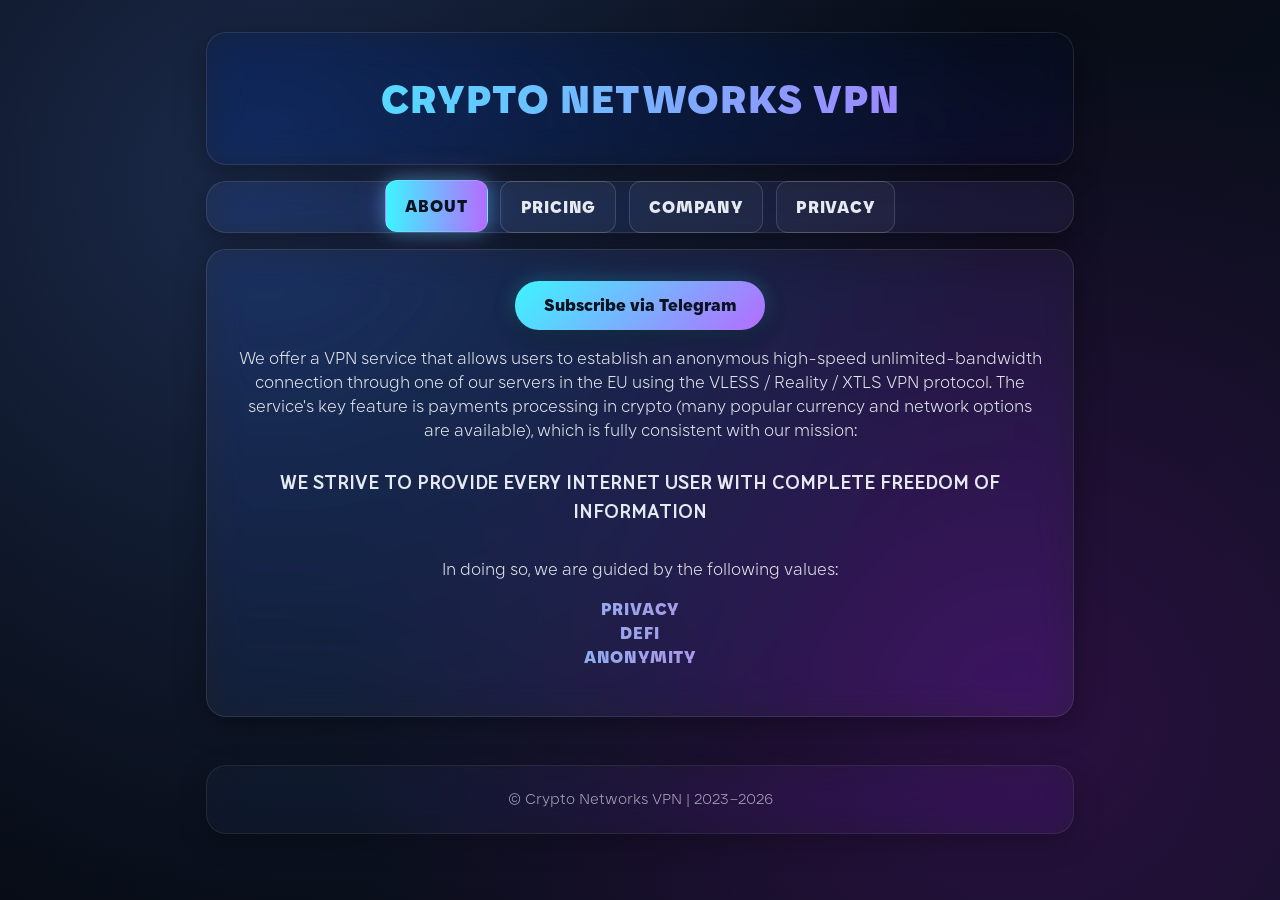
==== commit ff70db62: "Update styles." ====
--- a/index.html
+++ b/index.html
@@ -6,7 +6,7 @@
     <meta name="author" content="Crypto Networks VPN">
     <meta name="google-site-verification" content="xa3f2ZRd-6FQVwJEDOgG2lp2S8Az3QcqYAxQ2H0bs8w" />
     <link rel="shortcut icon" href="./static/images/crypto_networks.jpg" />
-    <link rel="stylesheet" href="static/macworld_theme.css">
+    <link rel="stylesheet" href="static/main_modern_refined.css">
     <title>Crypto Networks VPN</title>
 </head>
 <body>
--- a/static/main_modern_refined.css
+++ b/static/main_modern_refined.css
@@ -0,0 +1,331 @@
+/*
+Modern Futuristic Glassmorphism Redesign
+Dark • Refined • Neon-Accented
+Single-file replacement
+*/
+
+@font-face {
+    font-family: "Karst";
+    font-weight: normal;
+    src: url("./fonts/Karst/Karst-Light.woff2") format("woff2");
+}
+
+@font-face {
+    font-family: "Karst";
+    font-weight: bold;
+    src: url("./fonts/Karst/Karst-ExtraBold.woff2") format("woff2");
+}
+
+@font-face {
+    font-family: "Daz Handwriting";
+    src: url("./fonts/DazHandwriting/DazHandwritingRegular.woff2") format("woff2");
+}
+
+@font-face {
+    font-family: "Larabie";
+    src: url("./fonts/Larabie/LarabiefontRg-Regular.woff2") format("woff2");
+}
+
+@font-face {
+    font-family: "Modestic Sans";
+    src: url("./fonts/ModesticSans/ModesticSans-Bold.woff2") format("woff2");
+}
+
+/* Root Palette */
+:root {
+    --bg-deep: #05080f;
+    --bg-mid: #0b1220;
+    --bg-accent: #160a1f;
+
+    --glass-bg: rgba(255,255,255,0.045);
+    --glass-border: rgba(255,255,255,0.1);
+
+    --text-main: #e6e9ef;
+    --text-muted: #aab0c0;
+
+    --accent-cyan: #3df5ff;
+    --accent-violet: #b56cff;
+    --accent-magenta: #ff4fd8;
+}
+
+* {
+    font-family: "Karst", sans-serif;
+    box-sizing: border-box;
+    transition: all 0.25s ease;
+}
+
+html {
+    margin: 0;
+    padding: 0;
+    min-height: 100vh;
+    display: flex;
+    justify-content: center;
+    align-items: flex-start;
+    scroll-behavior: smooth;
+    background:
+        radial-gradient(circle at 20% 20%, #1b2a4a 0%, transparent 60%),
+        radial-gradient(circle at 80% 80%, #2a1040 0%, transparent 55%),
+        linear-gradient(135deg, var(--bg-deep), var(--bg-mid));
+}
+
+body {
+    width: 100%;
+    max-width: 900px;
+    padding: 1rem;
+    color: var(--text-main);
+}
+
+/* Hide lower section */
+section.lower {
+    display: none !important;
+}
+
+/* Glass Panels */
+header,
+section,
+div.tabcontent {
+    backdrop-filter: blur(18px) saturate(170%);
+    background: var(--glass-bg);
+    border-radius: 20px;
+    box-shadow:
+        0 8px 30px rgba(0,0,0,0.35),
+        inset 0 0 0 1px var(--glass-border);
+}
+
+/* Header */
+header {
+    margin: 0.5rem auto 1rem;
+    padding: 0.8rem;
+    text-align: center;
+    font-family: "Modestic Sans", sans-serif;
+    font-size: 1.2rem;
+    letter-spacing: 1px;
+    text-transform: uppercase;
+    color: transparent;
+    background: linear-gradient(
+        90deg,
+        var(--accent-cyan),
+        var(--accent-violet)
+    );
+    background-clip: text;
+}
+
+/* Sections */
+section {
+    margin-bottom: 1rem;
+}
+
+section.author {
+    padding: 1.5rem;
+}
+
+/* Tabs */
+.tablinks {
+    display: flex;
+    justify-content: center;
+    gap: 0.8rem;
+    flex-wrap: wrap;
+}
+
+.tablink {
+    cursor: pointer;
+    padding: 0.8rem 1.2rem;
+    background: rgba(255,255,255,0.04);
+    color: var(--text-main);
+    border: 1px solid rgba(255,255,255,0.14);
+    border-radius: 12px;
+    font-size: 1rem;
+    text-transform: uppercase;
+    font-weight: bold;
+    letter-spacing: 0.05em;
+}
+
+.tablink:hover,
+.tablink:focus {
+    background: linear-gradient(
+        90deg,
+        rgba(61,245,255,0.18),
+        rgba(181,108,255,0.18)
+    );
+    border-color: rgba(181,108,255,0.45);
+    box-shadow: 0 0 18px rgba(61,245,255,0.15);
+    transform: translateY(-2px);
+}
+
+/* Active tab (JS toggles this class only) */
+.tablink.active {
+    background: linear-gradient(
+        90deg,
+        var(--accent-cyan),
+        var(--accent-violet)
+    );
+    color: var(--bg-mid);
+    box-shadow:
+        0 0 18px rgba(61,245,255,0.35),
+        0 0 32px rgba(181,108,255,0.25);
+    transform: translateY(-1px);
+}
+
+
+/* Buttons */
+.button-17 {
+    background: linear-gradient(
+        135deg,
+        var(--accent-cyan),
+        var(--accent-violet)
+    );
+    color: var(--bg-mid);
+    border: none;
+    border-radius: 24px;
+    padding: 0.8rem 1.8rem;
+    font-size: 1rem;
+    font-weight: bold;
+    cursor: pointer;
+    box-shadow:
+        0 8px 20px rgba(0,0,0,0.4),
+        0 0 20px rgba(61,245,255,0.25);
+}
+
+.button-17:hover {
+    box-shadow:
+        0 12px 30px rgba(0,0,0,0.6),
+        0 0 30px rgba(181,108,255,0.35);
+    transform: translateY(-2px);
+}
+
+/* Mission */
+.mission {
+    font-family: "Modestic Sans", sans-serif;
+    font-weight: bold;
+    font-size: 1.2rem;
+    text-transform: uppercase;
+    margin: 1.8rem auto;
+    text-align: center;
+    line-height: 1.5;
+}
+
+/* Values */
+.ulist {
+    display: flex;
+    justify-content: center;
+}
+
+.company-values-ulist-item {
+    font-family: "Modestic Sans", sans-serif;
+    font-weight: bold;
+    text-transform: uppercase;
+    letter-spacing: 0.05em;
+    background: linear-gradient(
+        90deg,
+        var(--accent-cyan),
+        var(--accent-magenta)
+    );
+    background-clip: text;
+    color: transparent;
+}
+
+/* Tab Content */
+.tabcontent {
+    display: none;
+    margin: auto;
+    padding: 2rem;
+    border-radius: 16px;
+    text-align: center;
+}
+
+/* Privacy */
+#privacy {
+    font-size: 1rem;
+    line-height: 1.6;
+    text-align: left;
+}
+
+.not-list {
+    list-style: none;
+    padding: 0;
+    display: flex;
+    flex-direction: column;
+}
+
+/* Team */
+.team-members button {
+    background: rgba(255,255,255,0.05);
+    border: 1px solid rgba(255,255,255,0.12);
+    border-radius: 12px;
+    color: var(--text-main);
+    font-size: 1.2rem;
+    padding: 0.8rem;
+}
+
+.team-members button:hover {
+    background: linear-gradient(
+        90deg,
+        rgba(61,245,255,0.12),
+        rgba(181,108,255,0.12)
+    );
+}
+
+span {
+    font-family: "Daz Handwriting", sans-serif;
+}
+
+/* Author */
+.author {
+    text-align: center;
+    font-size: 0.9rem;
+    opacity: 0.7;
+    margin-top: 3rem;
+}
+
+/* Links */
+a {
+    color: inherit;
+    text-decoration: none;
+}
+
+a:hover {
+    opacity: 0.85;
+}
+
+/* Prices Table */
+.prices-table {
+    margin: 40px auto;
+    width: 80%;
+    max-width: 600px;
+    border-collapse: collapse;
+    text-align: center;
+    border-radius: 12px;
+    overflow: hidden;
+    background: rgba(255,255,255,0.04);
+    box-shadow: 0 8px 30px rgba(0,0,0,0.35);
+}
+
+.prices-table thead {
+    background: linear-gradient(
+        90deg,
+        var(--accent-cyan),
+        var(--accent-violet)
+    );
+    color: #000;
+    font-size: 1.1rem;
+}
+
+.prices-table th,
+.prices-table td {
+    padding: 15px;
+    border-bottom: 1px solid rgba(255,255,255,0.1);
+}
+
+.prices-table tbody th {
+    font-weight: bold;
+}
+
+/* Miscellaneous */
+
+.bold-text {
+    font-weight: bold;
+}
+
+.muted-text {
+    color: var(--text-muted);
+}
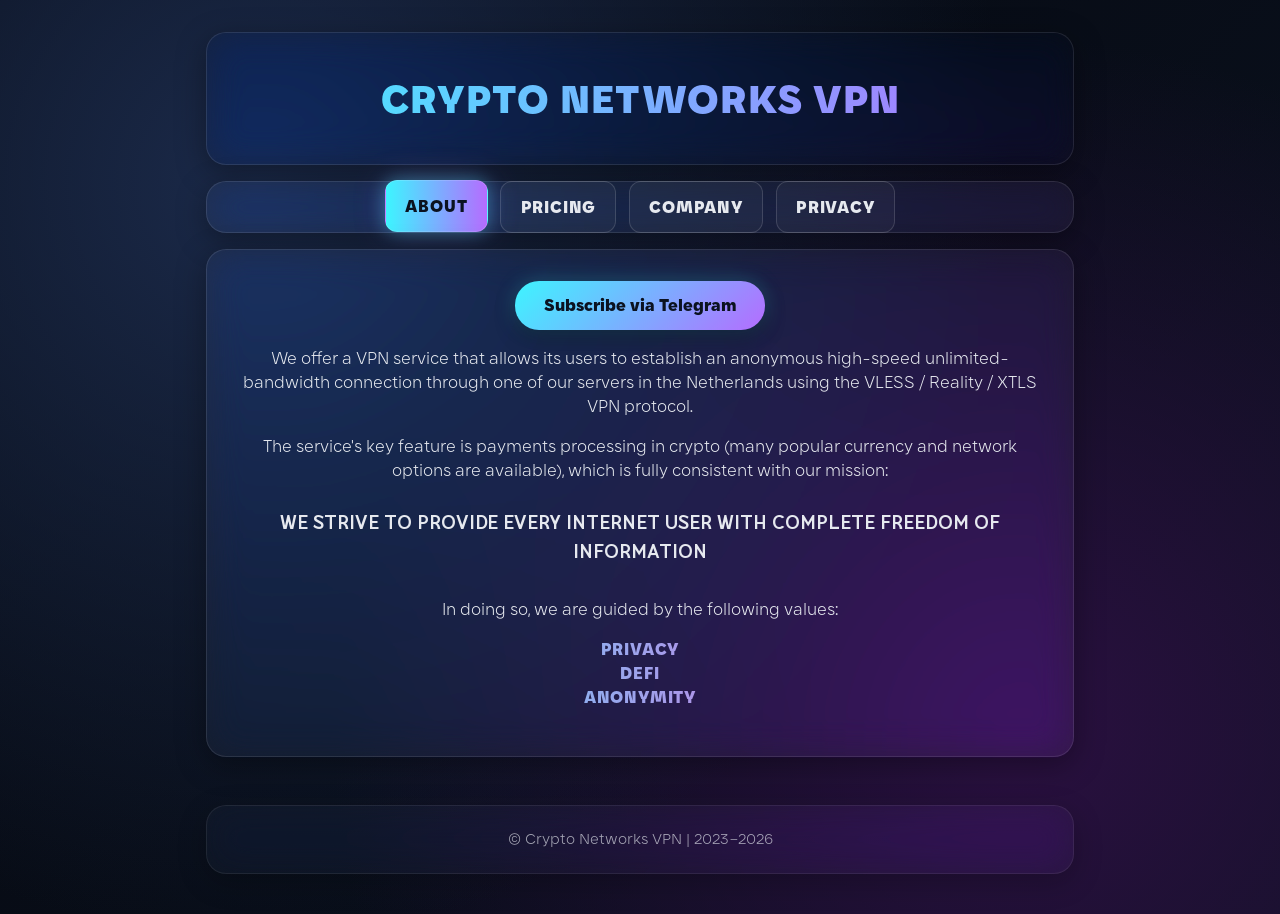
==== commit 9dbcd09d: "Update info." ====
--- a/index.html
+++ b/index.html
@@ -52,9 +52,11 @@
         </a>
         <div>
             <p>
-                We offer a VPN service that allows users to establish
+                We offer a VPN service that allows its users to establish
                 an anonymous high-speed unlimited-bandwidth connection through
-                one of our servers in the EU using the VLESS / Reality / XTLS VPN protocol.
+                one of our servers in the Netherlands using the VLESS / Reality / XTLS VPN protocol.
+            </p>
+            <p>
                 The service's key feature is payments processing in crypto
                 (many popular currency and network options are available),
                 which is fully consistent with our mission:
